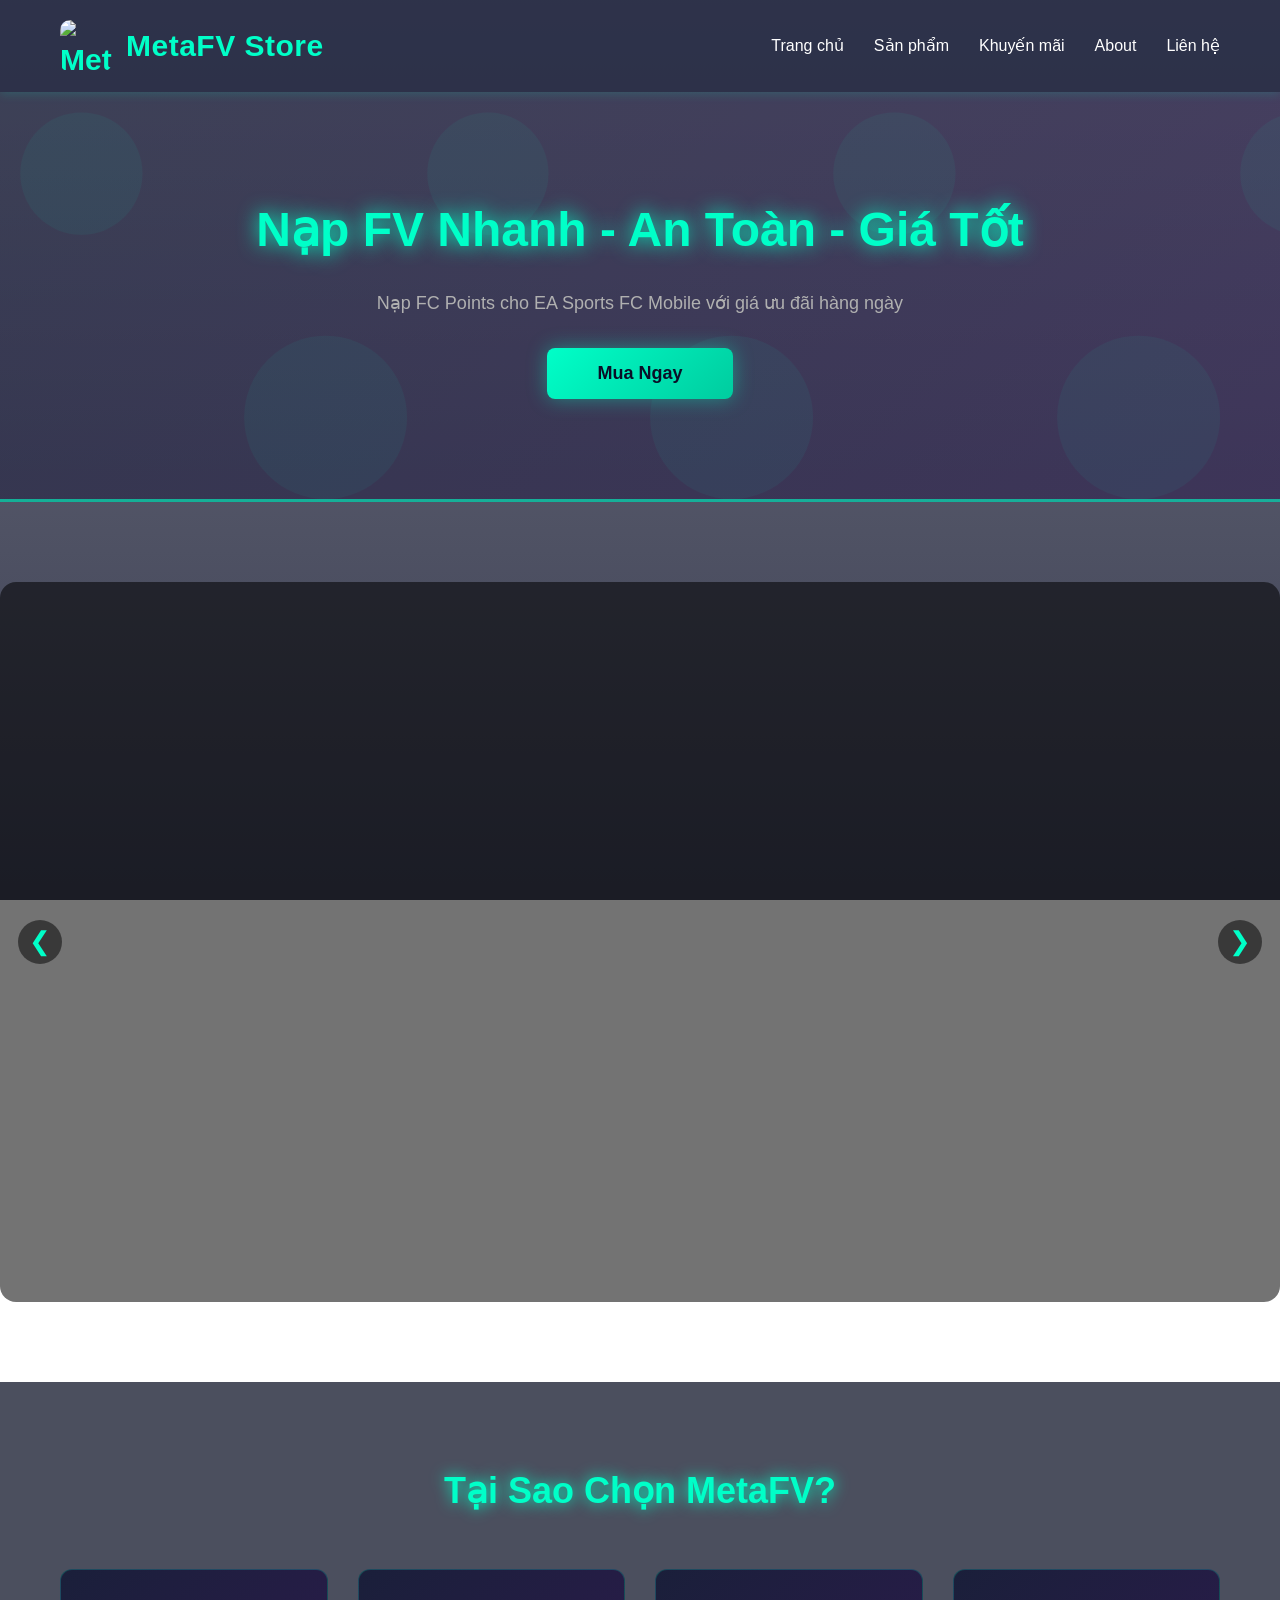
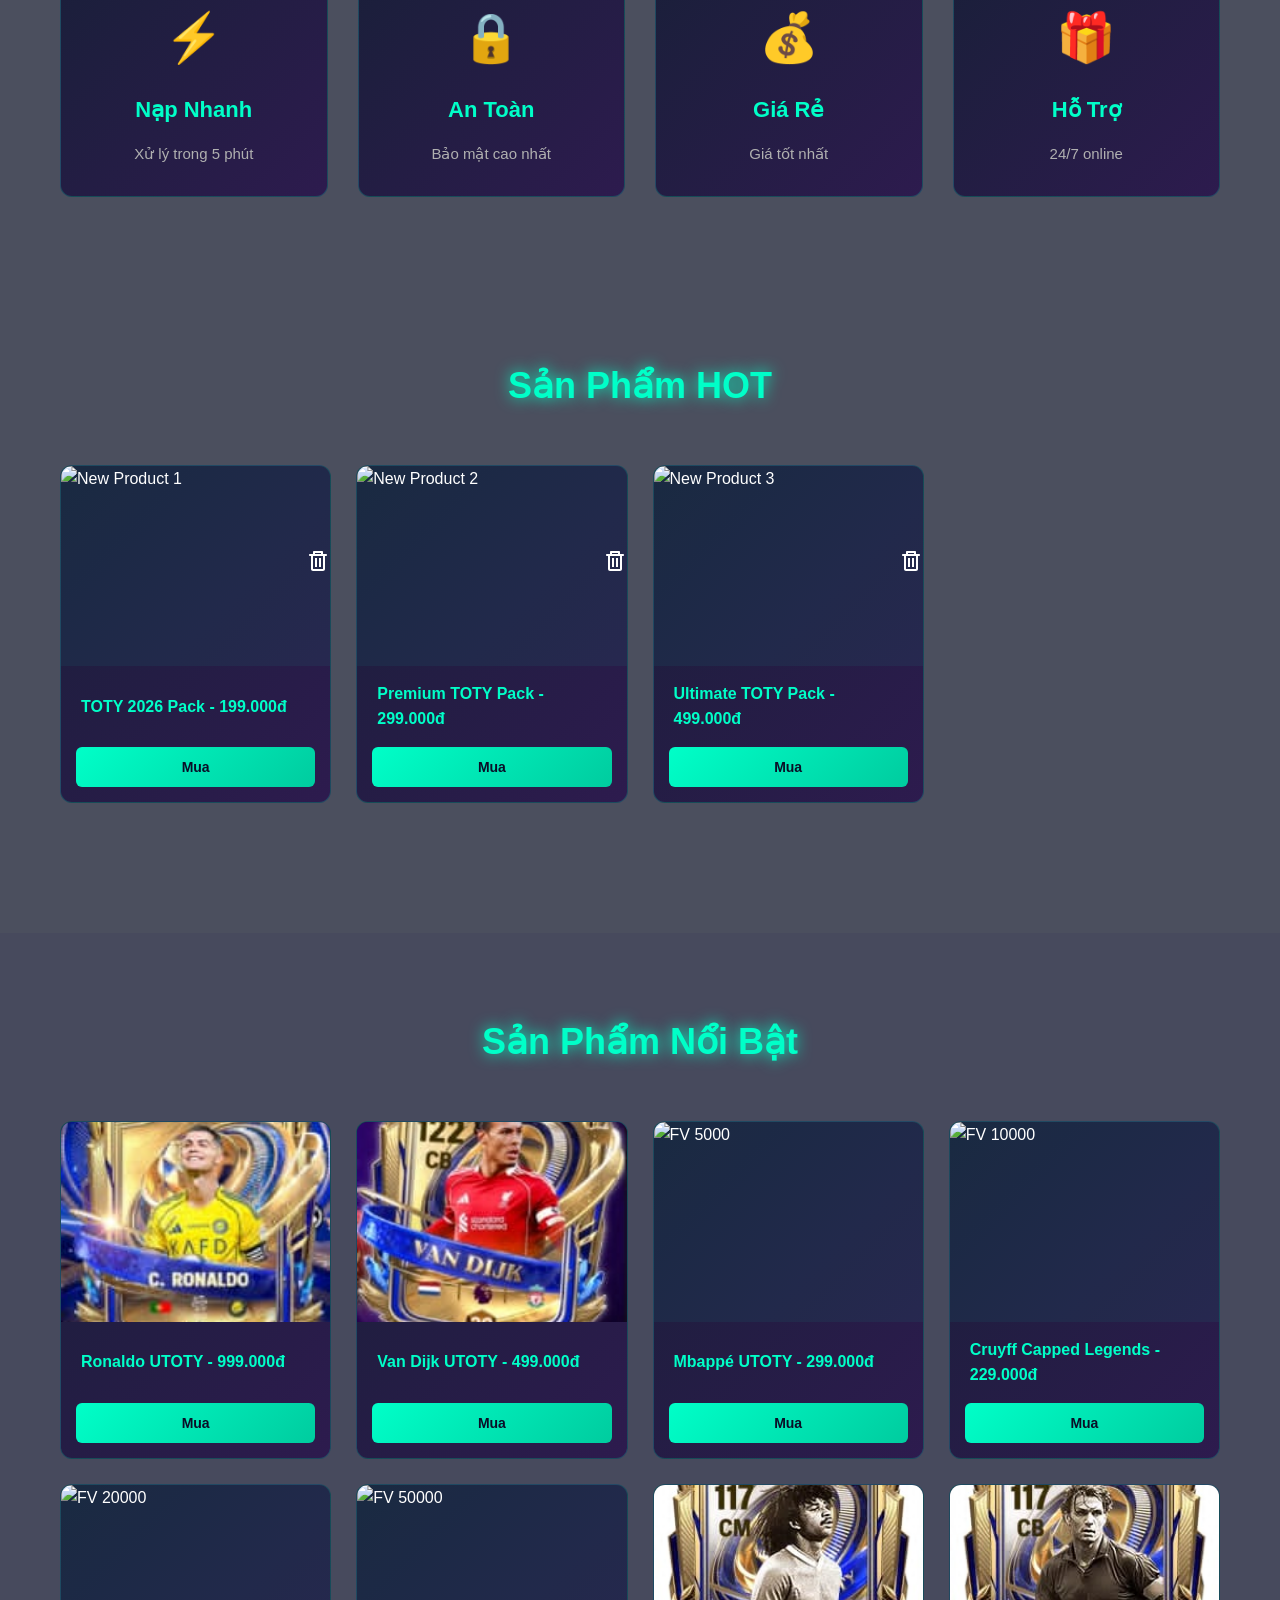
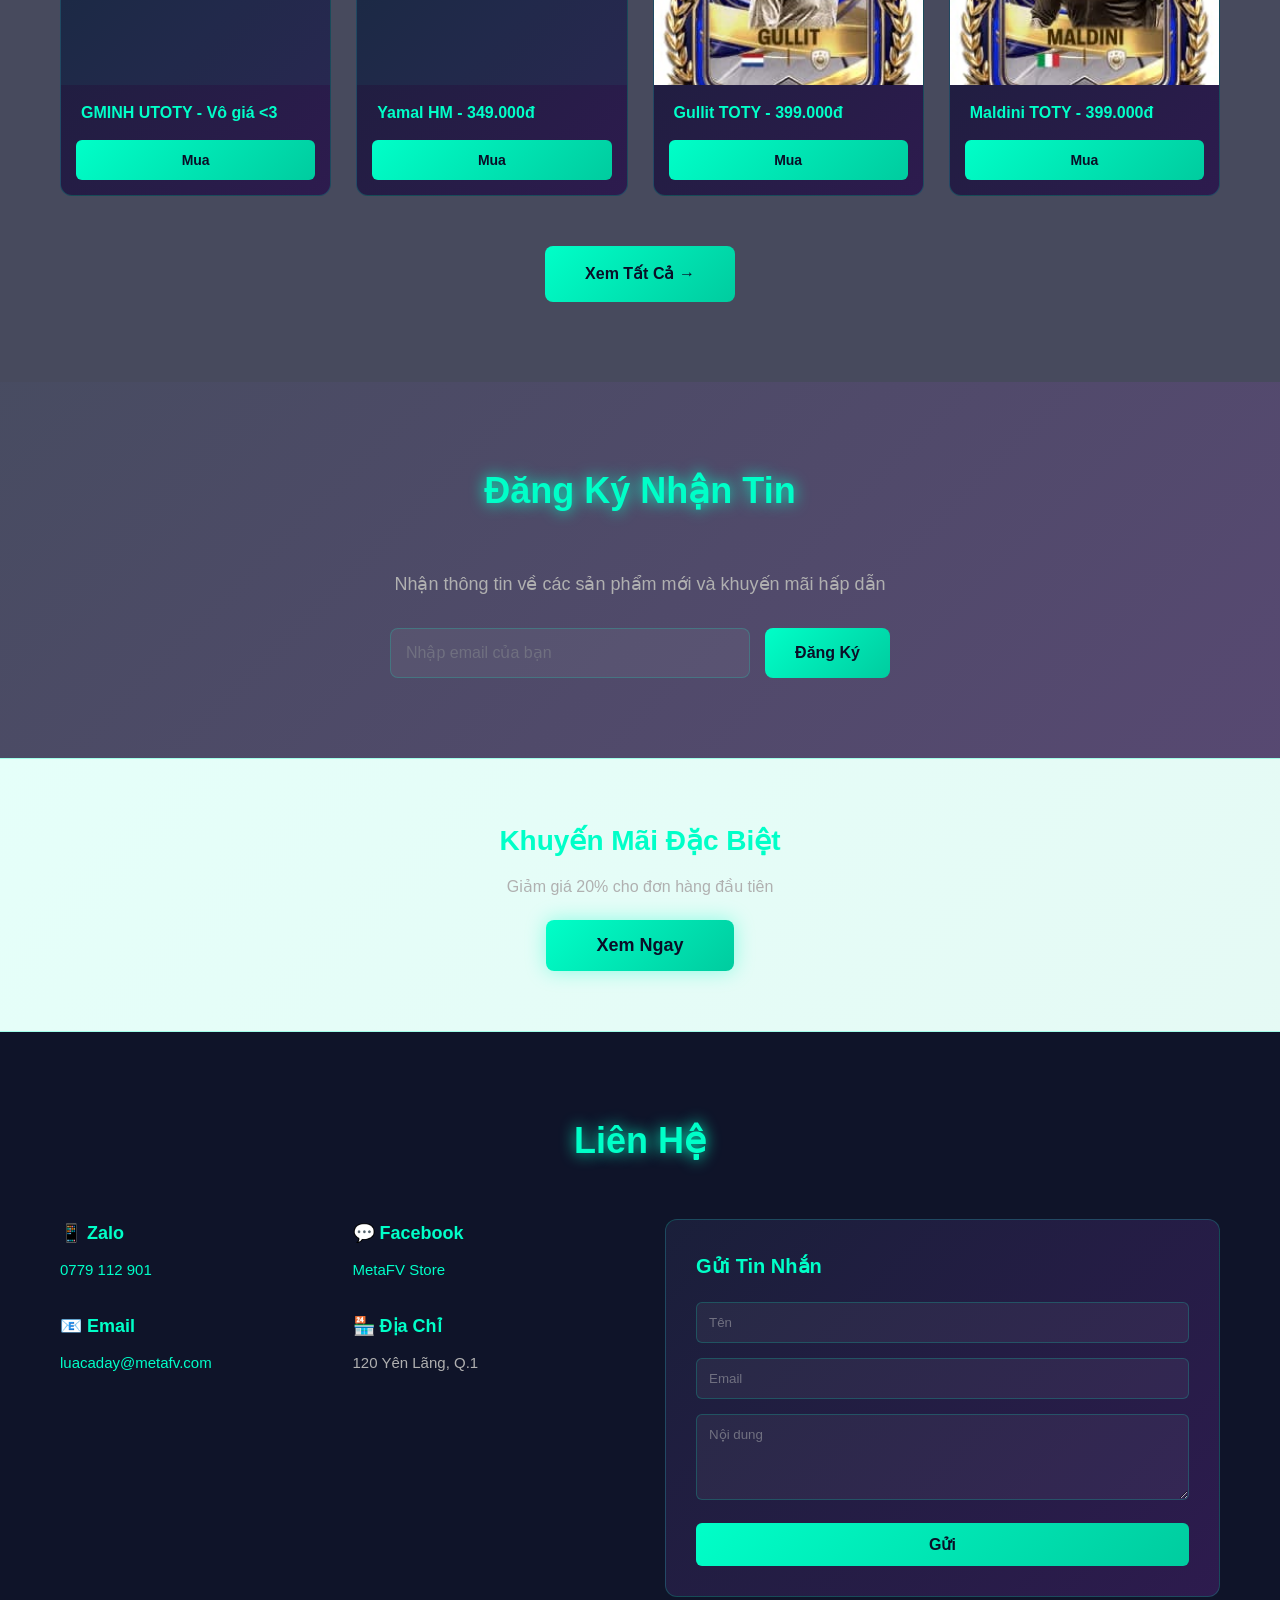
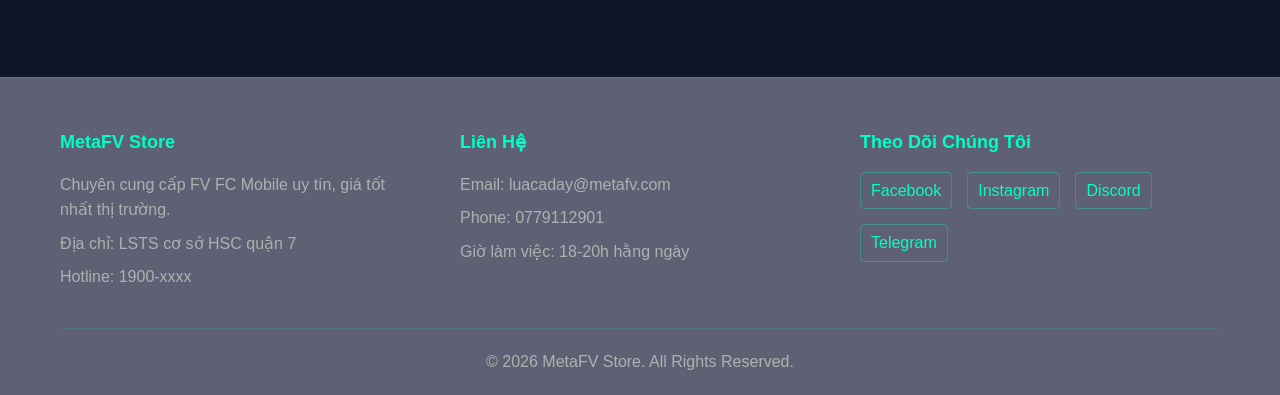
==== index.html @ 13aac0b0 "Add files via upload" ====
<!DOCTYPE html>
<html lang="vi">
<head>
    <meta charset="UTF-8">
    <meta name="viewport" content="width=device-width, initial-scale=1.0">
    <title>MetaFV Store - Bán FV FC Mobile</title>
    <link rel="stylesheet" href="style.css">
</head>
<body>
    <header class="header">
        <div class="container">
            <div class="logo">
                <img src="https://play-lh.googleusercontent.com/I8FiI-PP9LQhtudwynIriTF59gZ0RO19mpznqkthGUHU1elGxsUaZr3dRCraT_lqS1tYGDjaj8Rlwo9_qVxaf4I=w600-h300-pc0xffffff-pd" alt="MetaFV Store">
                <span>MetaFV Store</span>
            </div>
            <nav class="menu">
                <a href="index.html" class="menu-item">Trang chủ</a>
                <a href="products.html" class="menu-item">Sản phẩm</a>
                <a href="promotion.html" class="menu-item">Khuyến mãi</a>
                <a href="about.html" class="menu-item">About</a>
                <a href="index.html#contact" class="menu-item">Liên hệ</a>
            </nav>
        </div>
    </header>
    <section id="home" class="banner">
        <div class="banner-content">
            <h1 class="banner-title">Nạp FV Nhanh - An Toàn - Giá Tốt</h1>
            <p class="banner-desc">Nạp FC Points cho EA Sports FC Mobile với giá ưu đãi hàng ngày</p>
            <button class="btn-cta">Mua Ngay</button>
        </div>
    </section>


    <section class="event-banner">
        <div class="event-slider" id="eventSlider">
            <a class="event-slide" href="promotion.html" aria-label="Khuyến mãi 1" style="background-image: url('https://trangchunapfv.com/upload/setting/3c511b80742bcfb269567e3d18b706b9.png');"></a>
            <a class="event-slide" href="promotion.html" aria-label="Khuyến mãi 2" style="background-image: url('https://www.fifamobileguide.com/wp-content/uploads/2026/01/toty-2026.png?fbclid=IwY2xjawQbIgNleHRuA2FlbQIxMQBzcnRjBmFwcF9pZAEwAAEeRGZbD054vLK10EyKyOVhF8NLvnF3zRZbbmiiYAhaSDSoYVYqH1jT-70RVZM_aem_vLFbkIDQL8T1YU9Z4UwOmg');"></a>
            <a class="event-slide" href="promotion.html" aria-label="Khuyến mãi 3" style="background-image: url('https://scontent-sin6-1.xx.fbcdn.net/v/t1.15752-9/642715451_2311293082696022_2916547827023015925_n.png?stp=dst-png_s640x640&_nc_cat=111&ccb=1-7&_nc_sid=0024fc&_nc_ohc=nFJR57YXd30Q7kNvwGOK1Dh&_nc_oc=AdmZ4n6a2QG6H0CvMw23Y-sdSJa4FFME1cQWaLzOzEAl2kh8QLpa-RkeUs5G0kj7nGIsa2sphqEb0o_d2GzbZLl2&_nc_ad=z-m&_nc_cid=0&_nc_zt=23&_nc_ht=scontent-sin6-1.xx&_nc_ss=8&oh=03_Q7cD4wHTwVSK2SJsZtGxuhkspsqiz9LsXX6s8Af3es-nVJuqBA&oe=69D59E63');"></a>
        </div>
        <button class="slider-arrow prev" aria-label="Previous slide">❮</button>
        <button class="slider-arrow next" aria-label="Next slide">❯</button>
        <div class="event-overlay"></div>
    </section>

    <script>
        const slider = document.getElementById('eventSlider');
        const slides = Array.from(slider.children);
        let currentIndex = 0;

        function updateSliderSizes() {
            const slideCount = slides.length;
            slider.style.width = `${slideCount * 100}%`;
            slides.forEach(slide => {
                slide.style.width = `${100 / slideCount}%`;
            });
        }

        function showSlide(index) {
            const clamped = ((index % slides.length) + slides.length) % slides.length;
            currentIndex = clamped;
            slider.style.transform = `translateX(-${(100 / slides.length) * clamped}%)`;
        }

        document.querySelector('.slider-arrow.prev').addEventListener('click', () => {
            showSlide(currentIndex - 1);
        });

        document.querySelector('.slider-arrow.next').addEventListener('click', () => {
            showSlide(currentIndex + 1);
        });

        // Auto slide every 8 seconds
        setInterval(() => {
            showSlide(currentIndex + 1);
        }, 8000);

        // Initialize sizing on load
        updateSliderSizes();
    </script>

    <section id="features" class="features">
        <div class="container">
            <h2 class="section-title">Tại Sao Chọn MetaFV?</h2>
            <div class="features-grid">
                <div class="feature-card">
                    <div class="feature-icon">⚡</div>
                    <h3>Nạp Nhanh</h3>
                    <p>Xử lý trong 5 phút</p>
                </div>
                <div class="feature-card">
                    <div class="feature-icon">🔒</div>
                    <h3>An Toàn</h3>
                    <p>Bảo mật cao nhất</p>
                </div>
                <div class="feature-card">
                    <div class="feature-icon">💰</div>
                    <h3>Giá Rẻ</h3>
                    <p>Giá tốt nhất</p>
                </div>
                <div class="feature-card">
                    <div class="feature-icon">🎁</div>
                    <h3>Hỗ Trợ</h3>
                    <p>24/7 online</p>
                </div>
            </div>
        </div>
    </section>

    <!-- NEW PRODUCTS SECTION -->
    <section id="new-products" class="new-products">
        <div class="container">
            <h2 class="section-title">Sản Phẩm HOT</h2>
            <div class="products-grid">
                <div class="product-card">
                    <div class="product-image">
                        <img src="https://scontent-sin6-2.xx.fbcdn.net/v/t51.75761-15/468578747_18106882441452297_2136968840923515554_n.jpg?stp=dst-jpg_p526x296_tt6&_nc_cat=109&ccb=1-7&_nc_sid=13d280&_nc_ohc=LQhiIyaUVAsQ7kNvwEY98L9&_nc_oc=AdnpkDeLkKMhWJTCG6wfa5UOWB6HZ8_9vBjPRo12-vXWyKE1XWD6CFcO9xGo0smdJVsVxvGg8PBrWNBEq_BZ_Z1j&_nc_zt=23&_nc_ht=scontent-sin6-2.xx&_nc_gid=mOv3phfJVLQX91yHW_uWlA&_nc_ss=8&oh=00_AfxOmQwE5a5Pohv0VcLAsT4NeJcqcTOAlQndD64F4b12ng&oe=69B545BF " alt="New Product 1">
                        <div class="cart-icon" onclick="addToCart('TOTY 2026 Pack', '199.000đ', 'https://scontent-sin6-2.xx.fbcdn.net/v/t51.75761-15/468578747_18106882441452297_2136968840923515554_n.jpg?stp=dst-jpg_p526x296_tt6&_nc_cat=109&ccb=1-7&_nc_sid=13d280&_nc_ohc=LQhiIyaUVAsQ7kNvwEY98L9&_nc_oc=AdnpkDeLkKMhWJTCG6wfa5UOWB6HZ8_9vBjPRo12-vXWyKE1XWD6CFcO9xGo0smdJVsVxvGg8PBrWNBEq_BZ_Z1j&_nc_zt=23&_nc_ht=scontent-sin6-2.xx&_nc_gid=mOv3phfJVLQX91yHW_uWlA&_nc_ss=8&oh=00_AfxOmQwE5a5Pohv0VcLAsT4NeJcqcTOAlQndD64F4b12ng&oe=69B545BF')">
                            <svg width="24" height="24" viewBox="0 0 24 24" fill="none" xmlns="http://www.w3.org/2000/svg">
                                <path d="M7 4V2C7 1.45 7.45 1 8 1H16C16.55 1 17 1.45 17 2V4H20C20.55 4 21 4.45 21 5S20.55 6 20 6H19V19C19 20.1 18.1 21 17 21H7C5.9 21 5 20.1 5 19V6H4C3.45 6 3 5.55 3 5S3.45 4 4 4H7ZM9 3V4H15V3H9ZM7 6V19H17V6H7Z" fill="white"/>
                                <path d="M9 8H11V17H9V8ZM13 8H15V17H13V8Z" fill="white"/>
                            </svg>
                        </div>
                    </div>
                    <h3>TOTY 2026 Pack - 199.000đ</h3>
                    <button class="btn-buy">Mua</button>
                </div>
                <div class="product-card">
                    <div class="product-image">
                        <img src="https://scontent-sin6-3.xx.fbcdn.net/v/t39.30808-6/597388009_1394093082081665_2412684195879049170_n.jpg?stp=dst-jpg_p526x296_tt6&_nc_cat=110&ccb=1-7&_nc_sid=13d280&_nc_ohc=luZhMl1aiqUQ7kNvwFq7_XL&_nc_oc=Adn0Tz0GQgeVOFUANfw_KUkWt4fZl5geqNy1NBpbKv1KzzqGbs536oNcpzjvqwMWQByNf3FJYt-0yqGp9OienTNB&_nc_zt=23&_nc_ht=scontent-sin6-3.xx&_nc_gid=y1ZrkGwJo3B19PeyC8KBzw&_nc_ss=8&oh=00_Afx9CMCchVnGQwgc-Y4uxo-a-Nol_3l3AJGSAOKHEZ8NLw&oe=69B54D11" alt="New Product 2">
                        <div class="cart-icon" onclick="addToCart('Premium TOTY Pack', '299.000đ', 'https://scontent-sin6-3.xx.fbcdn.net/v/t39.30808-6/597388009_1394093082081665_2412684195879049170_n.jpg?stp=dst-jpg_p526x296_tt6&_nc_cat=110&ccb=1-7&_nc_sid=13d280&_nc_ohc=luZhMl1aiqUQ7kNvwFq7_XL&_nc_oc=Adn0Tz0GQgeVOFUANfw_KUkWt4fZl5geqNy1NBpbKv1KzzqGbs536oNcpzjvqwMWQByNf3FJYt-0yqGp9OienTNB&_nc_zt=23&_nc_ht=scontent-sin6-3.xx&_nc_gid=y1ZrkGwJo3B19PeyC8KBzw&_nc_ss=8&oh=00_Afx9CMCchVnGQwgc-Y4uxo-a-Nol_3l3AJGSAOKHEZ8NLw&oe=69B54D11')">
                            <svg width="24" height="24" viewBox="0 0 24 24" fill="none" xmlns="http://www.w3.org/2000/svg">
                                <path d="M7 4V2C7 1.45 7.45 1 8 1H16C16.55 1 17 1.45 17 2V4H20C20.55 4 21 4.45 21 5S20.55 6 20 6H19V19C19 20.1 18.1 21 17 21H7C5.9 21 5 20.1 5 19V6H4C3.45 6 3 5.55 3 5S3.45 4 4 4H7ZM9 3V4H15V3H9ZM7 6V19H17V6H7Z" fill="white"/>
                                <path d="M9 8H11V17H9V8ZM13 8H15V17H13V8Z" fill="white"/>
                            </svg>
                        </div>
                    </div>
                    <h3>Premium TOTY Pack - 299.000đ</h3>
                    <button class="btn-buy">Mua</button>
                </div>
                <div class="product-card">
                    <div class="product-image">
                        <img src="https://scontent-sin11-2.xx.fbcdn.net/v/t51.82787-15/610833959_18088185029036460_4526914302279677227_n.webp?stp=dst-jpg_p526x296_tt6&_nc_cat=101&ccb=1-7&_nc_sid=13d280&_nc_ohc=zGxodmNZAI4Q7kNvwH6s5m1&_nc_oc=Adlm4CTXuHuNPzikpyqlRKLMBdT1qNPsZ0H981dgqAbGeKe_whh1ofeQdJ5qiIWtQPnfBj75I3JKCop1tcHHKw_O&_nc_zt=23&_nc_ht=scontent-sin11-2.xx&_nc_gid=YCWEzH1oKhxvmEpYIDbbfw&_nc_ss=8&oh=00_AfwsVEdg1DoMLw8puRfGkdRyyHVUaijWtwtkGe3TcObNUg&oe=69B530B6 " alt="New Product 3">
                        <div class="cart-icon" onclick="addToCart('Ultimate TOTY Pack', '499.000đ', 'https://scontent-sin11-2.xx.fbcdn.net/v/t51.82787-15/610833959_18088185029036460_4526914302279677227_n.webp?stp=dst-jpg_p526x296_tt6&_nc_cat=101&ccb=1-7&_nc_sid=13d280&_nc_ohc=zGxodmNZAI4Q7kNvwH6s5m1&_nc_oc=Adlm4CTXuHuNPzikpyqlRKLMBdT1qNPsZ0H981dgqAbGeKe_whh1ofeQdJ5qiIWtQPnfBj75I3JKCop1tcHHKw_O&_nc_zt=23&_nc_ht=scontent-sin11-2.xx&_nc_gid=YCWEzH1oKhxvmEpYIDbbfw&_nc_ss=8&oh=00_AfwsVEdg1DoMLw8puRfGkdRyyHVUaijWtwtkGe3TcObNUg&oe=69B530B6')">
                            <svg width="24" height="24" viewBox="0 0 24 24" fill="none" xmlns="http://www.w3.org/2000/svg">
                                <path d="M7 4V2C7 1.45 7.45 1 8 1H16C16.55 1 17 1.45 17 2V4H20C20.55 4 21 4.45 21 5S20.55 6 20 6H19V19C19 20.1 18.1 21 17 21H7C5.9 21 5 20.1 5 19V6H4C3.45 6 3 5.55 3 5S3.45 4 4 4H7ZM9 3V4H15V3H9ZM7 6V19H17V6H7Z" fill="white"/>
                                <path d="M9 8H11V17H9V8ZM13 8H15V17H13V8Z" fill="white"/>
                            </svg>
                        </div>
                    </div>
                    <h3>Ultimate TOTY Pack - 499.000đ</h3>
                    <button class="btn-buy">Mua</button>
                </div>
            </div>
        </div>
    </section>

    <!-- PRODUCTS SECTION -->
    <section id="products" class="products">
        <div class="container">
            <h2 class="section-title">Sản Phẩm Nổi Bật</h2>
            <div class="products-grid">
                <div class="product-card">
                    <div class="product-image"><img src="[data-uri] " alt="FV 1000"></div>
                    <h3>Ronaldo UTOTY - 999.000đ</h3>
                    <button class="btn-buy">Mua</button>
                </div>
                <div class="product-card">
                    <div class="product-image"><img src="[data-uri]" alt="FV 2000"></div>
                    <h3>Van Dijk UTOTY - 499.000đ</h3>
                    <button class="btn-buy">Mua</button>
                </div>
                <div class="product-card">
                    <div class="product-image"><img src="https://backup.mrbelieverhub.com/wp-content/uploads/2026/02/custom_Mbapp_fc24_download_iabwerxljkn.png " alt="FV 5000"></div>
                    <h3>Mbappé UTOTY - 299.000đ</h3>
                    <button class="btn-buy">Mua</button>
                </div>
                <div class="product-card">
                    <div class="product-image"><img src="https://scontent-sin11-2.xx.fbcdn.net/v/t1.15752-9/642644942_1432035491257628_6807909920957028492_n.jpg?stp=dst-jpg_s565x565_tt6&_nc_cat=108&ccb=1-7&_nc_sid=0024fc&_nc_ohc=MzZIR5m8cxIQ7kNvwHsg3xI&_nc_oc=Adn4OOBQ1Sts2omuj8530wOgkwm4vgyxJldvFfH8dXWZxHSZ6tR4-y5TdUjAKB1If5AoFNtKSasv_hkkT34EtL0K&_nc_ad=z-m&_nc_cid=0&_nc_zt=23&_nc_ht=scontent-sin11-2.xx&_nc_ss=8&oh=03_Q7cD4wGbYDP2FIQ7_ZnY9T62AdTYR_NEXv_Z1j1_eYpfBu8K2w&oe=69D5CDD4 " alt="FV 10000"></div>
                    <h3>Cruyff Capped Legends - 229.000đ</h3>
                    <button class="btn-buy">Mua</button>
                </div>
                <div class="product-card">
                    <div class="product-image"><img src="https://scontent-sin2-2.xx.fbcdn.net/v/t1.15752-9/645695680_1210025554448290_6769959495039439398_n.jpg?stp=dst-jpg_p480x480_tt6&_nc_cat=103&ccb=1-7&_nc_sid=0024fc&_nc_ohc=6o2vPTi0IkwQ7kNvwFI0osf&_nc_oc=AdlB-Z00ReVoyUXFz9TWFzGDjDt60--nscleYhPQUVVcIGYFNm-xQg5QnNV3DwCR4JxMHafOjsAhyMuHPeDrQ5qh&_nc_ad=z-m&_nc_cid=0&_nc_zt=23&_nc_ht=scontent-sin2-2.xx&_nc_ss=8&oh=03_Q7cD4wHAZHKDKFkqTMOIxb_glhHPwlYSMyPQ5C7MiVna6GvVmg&oe=69D5A663 " alt="FV 20000"></div>
                    <h3>GMINH UTOTY - Vô giá <3</h3>
                    <button class="btn-buy">Mua</button>
                </div>
                <div class="product-card">
                    <div class="product-image"><img src="https://scontent-sin2-3.xx.fbcdn.net/v/t1.15752-9/645004776_885240341013150_2705751595999876546_n.jpg?stp=dst-jpg_s480x480_tt6&_nc_cat=107&ccb=1-7&_nc_sid=0024fc&_nc_ohc=IhaxrMFarskQ7kNvwGuCSXH&_nc_oc=AdlUBaYOtp6z48MREyFHIf7pJpzU3y_hMGxW0I2Cj66_79Ae4H2T8yyId_duGCPG7PDtZJ-OwmGZXAgdNAra5o1Y&_nc_ad=z-m&_nc_cid=0&_nc_zt=23&_nc_ht=scontent-sin2-3.xx&_nc_ss=8&oh=03_Q7cD4wHJo-shKz7_vfnc53HiJ2OmIoc99LJ_Zhzx0JekBbvZ_g&oe=69D5CBA0" alt="FV 50000"></div>
                    <h3>Yamal HM - 349.000đ</h3>
                    <button class="btn-buy">Mua</button>
                </div>
                <div class="product-card">
                    <div class="product-image"><img src="[data-uri]" alt="FV 100000"></div>
                    <h3>Gullit TOTY - 399.000đ</h3>
                    <button class="btn-buy">Mua</button>
                </div>
                <div class="product-card">
                    <div class="product-image"><img src="[data-uri]" alt="FV 200000"></div>
                    <h3>Maldini TOTY - 399.000đ</h3>
                    <button class="btn-buy">Mua</button>
                </div>
            </div>
            <div class="view-more">     
                <a href="products.html" class="btn-view-more">Xem Tất Cả →</a>
            </div>
        </div>
    </section>

    <!-- NEWSLETTER SECTION -->
    <section id="newsletter" class="newsletter">
        <div class="container">
            <div class="newsletter-content">
                <h2 class="section-title">Đăng Ký Nhận Tin</h2>
                <p>Nhận thông tin về các sản phẩm mới và khuyến mãi hấp dẫn</p>
                <form class="newsletter-form">
                    <input type="email" placeholder="Nhập email của bạn" required>
                    <button type="submit" class="btn-newsletter">Đăng Ký</button>
                </form>
            </div>
        </div>
    </section>

    <!-- SMALL BANNER -->
    <section class="small-banner">
        <div class="container">
            <div class="small-banner-content">
                <h2>Khuyến Mãi Đặc Biệt</h2>
                <p>Giảm giá 20% cho đơn hàng đầu tiên</p>
                <button class="btn-cta">Xem Ngay</button>
            </div>
        </div>
    </section>

    <!-- CONTACT SECTION -->
    <section id="contact" class="contact">
        <div class="container">
            <h2 class="section-title">Liên Hệ</h2>
            <div class="contact-content">
                <div class="contact-info">
                    <div class="contact-item">
                        <h3>📱 Zalo</h3>
                        <p><a href="tel:0779112901">0779 112 901</a></p>
                    </div>
                    <div class="contact-item">
                        <h3>💬 Facebook </h3>
                        <p><a href="#">MetaFV Store</a></p>
                    </div>
                    <div class="contact-item">
                        <h3>📧 Email</h3>
                        <p><a href="mailto:luacaday@metafv.com">luacaday@metafv.com</a></p>
                    </div>
                    <div class="contact-item">
                        <h3>🏪 Địa Chỉ</h3>
                        <p>120 Yên Lãng, Q.1</p>
                    </div>
                </div>
                <form class="contact-form">
                    <h3>Gửi Tin Nhắn</h3>
                    <input type="text" placeholder="Tên" required>
                    <input type="email" placeholder="Email" required>
                    <textarea placeholder="Nội dung" rows="4" required></textarea>
                    <button type="submit" class="btn-send">Gửi</button>
                </form>
            </div>
        </div>
    </section>

    <footer class="footer">
        <div class="container">
            <div class="footer-content">
                <div class="footer-section">
                    <h3>MetaFV Store</h3>
                    <p>Chuyên cung cấp FV FC Mobile uy tín, giá tốt nhất thị trường.</p>
                    <p>Địa chỉ: LSTS cơ sở HSC quận 7</p>
                    <p>Hotline: 1900-xxxx</p>
                </div>
                <div class="footer-section">
                    <h3>Liên Hệ</h3>
                    <p>Email: luacaday@metafv.com</p>
                    <p>Phone: 0779112901</p>
                    <p>Giờ làm việc: 18-20h hằng ngày</p>
                </div>
                <div class="footer-section">
                    <h3>Theo Dõi Chúng Tôi</h3>
                    <div class="social-links">
                        <a href="#" class="social-link">Facebook</a>
                        <a href="#" class="social-link">Instagram</a>
                        <a href="#" class="social-link">Discord</a>
                        <a href="#" class="social-link">Telegram</a>
                    </div>
                </div>
            </div>
            <div class="footer-bottom">
                <p>&copy; 2026 MetaFV Store. All Rights Reserved.</p>
            </div>
        </div>
    </footer>
    <script src="cart.js" defer></script>
</body>
</html>
---- style.css ----
* {
    margin: 0;
    padding: 0;
    box-sizing: border-box;
}

body {
    font-family: 'Arial', sans-serif;
    background: linear-gradient(rgba(10, 14, 39, 0.6
    ), rgba(10, 14, 39, 0.8)),
        url('https://encrypted-tbn0.gstatic.com/images?q=tbn:ANd9GcRuWCa55l1Fw5kL-0Mj4DhLiPqYIfsx91rIfQ&s') center/cover no-repeat;
    background-attachment: fixed;
    color: #ffffff;
    line-height: 1.6;
}

@supports not (background: url('https://encrypted-tbn0.gstatic.com/images?q=tbn:ANd9GcRuWCa55l1Fw5kL-0Mj4DhLiPqYIfsx91rIfQ&s')) {
    body {
        background-color: #0a0e27;
    }
}

.container {
    max-width: 1200px;
    margin: 0 auto;
    padding: 0 20px;
}

.header {
    background-color: rgba(26, 31, 58, 0.75);
    padding: 20px 0;
    box-shadow: 0 2px 10px rgba(0, 255, 200, 0.15);
    position: sticky;
    top: 0;
    z-index: 100;
}

.header .container {
    display: flex;
    justify-content: space-between;
    align-items: center;
}

.logo {
    display: flex;
    align-items: center;
    gap: 14px;
    font-size: 30px;
    font-weight: bold;
    color: #00ffc8;
    text-shadow: none;
}

.logo img {
    width: 52px;
    height: 52px;
    object-fit: contain;
    border-radius: 10px;
}

.logo span {
    letter-spacing: 0.5px;
}
.menu {
    display: flex;
    gap: 30px;
}

.menu-item {
    text-decoration: none;
    color: #ffffff;
    font-size: 16px;
    transition: all 0.3s ease;
    position: relative;
}

.menu-item:hover {
    color: #00ffc8;
    text-shadow: 0 0 10px #00ffc8;
}

.menu-item::after {
    content: '';
    position: absolute;
    bottom: -5px;
    left: 0;
    width: 0;
    height: 2px;
    background-color: #00ffc8;
    transition: width 0.3s ease;
}

.menu-item:hover::after {
    width: 100%;
}

/* BANNER */
.banner {
    background: linear-gradient(135deg, rgba(26, 31, 58, 0.55) 0%, rgba(45, 27, 78, 0.55) 100%);
    padding: 100px 20px;
    text-align: center;
    position: relative;
    overflow: hidden;
    border-bottom: 3px solid rgba(0, 255, 200, 0.6);
}

/* EVENT BANNER */
.event-banner {
    position: relative;
    padding: 160px 20px;
    margin: 80px 0;
    border-radius: 16px;
    overflow: hidden;
    height: 720px;
}

.event-slider {
    display: flex;
    width: 200%;
    height: 100%;
    transition: transform 0.5s ease;
}

.event-slide {
    width: 50%;
    height: 100%;
    background-size: cover;
    background-position: center;
    flex-shrink: 0;
}

.slider-arrow {
    position: absolute;
    top: 50%;
    transform: translateY(-50%);
    width: 44px;
    height: 44px;
    border: none;
    border-radius: 50%;
    background: rgba(0, 0, 0, 0.5);
    color: #00ffc8;
    font-size: 26px;
    cursor: pointer;
    display: flex;
    align-items: center;
    justify-content: center;
    z-index: 2;
    transition: background 0.2s ease;
}

.slider-arrow:hover {
    background: rgba(0, 0, 0, 0.7);
}

.slider-arrow.prev {
    left: 18px;
}

.slider-arrow.next {
    right: 18px;
}

.event-overlay {
    position: absolute;
    inset: 0;
    background: rgba(0, 0, 0, 0.55);
}


.banner::before {
    content: '';
    position: absolute;
    top: 0;
    left: 0;
    right: 0;
    bottom: 0;
    background: url('data:image/svg+xml,<svg xmlns="http://www.w3.org/2000/svg" viewBox="0 0 1000 1000"><circle cx="200" cy="200" r="150" fill="%2300ffc8" opacity="0.05"/><circle cx="800" cy="800" r="200" fill="%2300ffc8" opacity="0.05"/></svg>');
    pointer-events: none;
}

.banner-content {
    position: relative;
    z-index: 1;
    max-width: 800px;
    margin: 0 auto;
}

.banner-title {
    font-size: 48px;
    margin-bottom: 20px;
    color: #00ffc8;
    text-shadow: 0 0 20px #00ffc8;
}

.banner-desc {
    font-size: 18px;
    margin-bottom: 30px;
    color: #b0b0b0;
}

.btn-cta {
    background: linear-gradient(135deg, #00ffc8, #00cc9f);
    color: #0a0e27;
    border: none;
    padding: 15px 50px;
    font-size: 18px;
    font-weight: bold;
    border-radius: 8px;
    cursor: pointer;
    transition: all 0.3s ease;
    box-shadow: 0 0 20px rgba(0, 255, 200, 0.4);
}

.btn-cta:hover {
    transform: translateY(-3px);
    box-shadow: 0 0 30px rgba(0, 255, 200, 0.6);
}

.section-title {
    font-size: 36px;
    text-align: center;
    margin-bottom: 50px;
    color: #00ffc8;
    text-shadow: 0 0 15px #00ffc8;
}

.features {
    padding: 80px 20px;
    background-color: rgba(15, 20, 41, 0.75);
}

.features-grid {
    display: grid;
    grid-template-columns: repeat(auto-fit, minmax(250px, 1fr));
    gap: 30px;
}

.feature-card {
    background: linear-gradient(135deg, #1a1f3a 0%, #2d1b4e 100%);
    padding: 30px;
    border-radius: 12px;
    text-align: center;
    border: 1px solid rgba(0, 255, 200, 0.2);
    transition: all 0.3s ease;
    cursor: pointer;
}

.feature-card:hover {
    border-color: #00ffc8;
    box-shadow: 0 0 20px rgba(0, 255, 200, 0.3);
    transform: translateY(-5px);
}

.feature-icon {
    font-size: 48px;
    margin-bottom: 15px;
}

.feature-card h3 {
    font-size: 22px;
    margin-bottom: 15px;
    color: #00ffc8;
}

.feature-card p {
    color: #b0b0b0;
    font-size: 15px;
}

.products {
    padding: 80px 20px;
    background-color: rgba(10, 14, 39, 0.75);
}

.products-grid {
    display: grid;
    grid-template-columns: repeat(auto-fill, minmax(220px, 1fr));
    gap: 25px;
    margin-bottom: 50px;
}

.product-card {
    position: relative;
    background: linear-gradient(135deg, #1a1f3a 0%, #2d1b4e 100%);
    border-radius: 12px;
    overflow: hidden;
    border: 1px solid rgba(0, 255, 200, 0.2);
    transition: all 0.3s ease;
    display: flex;
    flex-direction: column;
    justify-content: space-between;
}

.cart-btn {
    position: absolute;
    top: 12px;
    right: 12px;
    width: 38px;
    height: 38px;
    border-radius: 10px;
    border: 1px solid rgba(0, 255, 200, 0.4);
    background: rgba(0, 0, 0, 0.55);
    color: #00ffc8;
    font-size: 18px;
    cursor: pointer;
    display: flex;
    align-items: center;
    justify-content: center;
    transition: all 0.2s ease;
    z-index: 2;
}

.cart-btn:hover {
    background: rgba(0, 0, 0, 0.8);
    transform: translateY(-2px);
}

.cart-widget {
    position: fixed;
    top: 20px;
    right: 20px;
    z-index: 200;
    display: flex;
    align-items: center;
    justify-content: center;
}

.cart-toggle {
    border: none;
    background: rgba(0, 0, 0, 0.55);
    color: #00ffc8;
    padding: 10px 14px;
    border-radius: 50px;
    cursor: pointer;
    font-size: 18px;
    display: flex;
    align-items: center;
    gap: 8px;
    box-shadow: 0 0 15px rgba(0, 255, 200, 0.3);
    transition: all 0.2s ease;
}

.cart-toggle:hover {
    background: rgba(0, 0, 0, 0.8);
}

.cart-count {
    min-width: 20px;
    height: 20px;
    display: inline-flex;
    align-items: center;
    justify-content: center;
    border-radius: 999px;
    background: #00ffc8;
    color: #0a0e27;
    font-weight: bold;
    font-size: 14px;
}

.cart-panel {
    position: fixed;
    top: 80px;
    right: 20px;
    width: 340px;
    max-height: 80vh;
    background: rgba(10, 14, 39, 0.95);
    border: 1px solid rgba(0, 255, 200, 0.3);
    border-radius: 14px;
    box-shadow: 0 0 30px rgba(0, 255, 200, 0.25);
    transform: translateX(120%);
    opacity: 0;
    visibility: hidden;
    transition: transform 0.3s ease, opacity 0.3s ease;
    z-index: 190;
    display: flex;
    flex-direction: column;
}

.cart-panel.open {
    transform: translateX(0);
    opacity: 1;
    visibility: visible;
}

.cart-header {
    padding: 18px 18px 10px;
    display: flex;
    justify-content: space-between;
    align-items: center;
    border-bottom: 1px solid rgba(0, 255, 200, 0.2);
}

.cart-header h3 {
    color: #00ffc8;
    font-size: 18px;
    margin: 0;
}

.cart-close {
    background: transparent;
    border: none;
    color: #ffffff;
    font-size: 20px;
    cursor: pointer;
}

.cart-items {
    padding: 12px 16px;
    flex: 1;
    overflow-y: auto;
}

.cart-empty {
    color: #b0b0b0;
    text-align: center;
    padding: 40px 0;
}

.cart-item {
    display: flex;
    gap: 12px;
    align-items: center;
    padding: 10px 0;
    border-bottom: 1px dashed rgba(0, 255, 200, 0.2);
}

.cart-item-img {
    width: 50px;
    height: 50px;
    object-fit: cover;
    border-radius: 8px;
    border: 1px solid rgba(0, 255, 200, 0.2);
}

.cart-item-info {
    flex: 1;
    display: flex;
    flex-direction: column;
    gap: 5px;
}

.cart-item-title {
    color: #ffffff;
    font-size: 14px;
    font-weight: bold;
}

.cart-item-qty,
.cart-item-price {
    color: #b0b0b0;
    font-size: 13px;
}

.cart-item-remove {
    align-self: flex-start;
    border: none;
    background: transparent;
    color: #ff6b6b;
    font-size: 12px;
    cursor: pointer;
    padding: 4px 6px;
    border-radius: 6px;
    transition: background 0.2s ease;
}

.cart-item-remove:hover {
    background: rgba(255, 107, 107, 0.2);
}

.cart-footer {
    padding: 14px 18px 18px;
    border-top: 1px solid rgba(0, 255, 200, 0.2);
    display: flex;
    justify-content: space-between;
    align-items: center;
    gap: 12px;
}

.cart-total {
    color: #00ffc8;
    font-weight: bold;
    font-size: 16px;
}

.cart-toast {
    position: fixed;
    bottom: 20px;
    left: 50%;
    transform: translateX(-50%);
    background: rgba(0, 0, 0, 0.8);
    color: #ffffff;
    padding: 12px 18px;
    border-radius: 10px;
    box-shadow: 0 0 20px rgba(0, 255, 200, 0.4);
    opacity: 0;
    visibility: hidden;
    transition: opacity 0.2s ease, visibility 0.2s ease;
    z-index: 300;
}

.cart-toast.visible {
    opacity: 1;
    visibility: visible;
}

.product-image {
    width: 100%;
    height: 200px;
    display: flex;
    align-items: center;
    justify-content: center;
    background: rgba(0, 255, 200, 0.05);
    overflow: hidden;
}

.product-image img {
    width: 100%;
    height: 100%;
    object-fit: cover;
    transition: transform 0.3s ease;
}

.product-card:hover .product-image img {
    transform: scale(1.05);
}

.product-image {
    width: 100%;
    height: 200px;
    display: flex;
    align-items: center;
    justify-content: center;
    background: rgba(0, 255, 200, 0.05);
    overflow: hidden;
}

.product-image img {
    width: 100%;
    height: 100%;
    object-fit: cover;
    transition: transform 0.3s ease;
}

.product-card:hover .product-image img {
    transform: scale(1.05);
}

.product-card h3 {
    padding: 15px 20px;
    color: #00ffc8;
    font-size: 16px;
    margin: 0;
}

.btn-buy {
    background: linear-gradient(135deg, #00ffc8, #00cc9f);
    color: #0a0e27;
    border: none;
    padding: 12px 20px;
    font-weight: bold;
    border-radius: 6px;
    cursor: pointer;
    transition: all 0.3s ease;
    font-size: 14px;
    margin: 0 15px 15px;
}

.btn-buy:hover {
    transform: translateY(-3px);
    box-shadow: 0 0 15px rgba(0, 255, 200, 0.4);
}

.view-more {
    text-align: center;
}

.btn-view-more {
    display: inline-block;
    padding: 15px 40px;
    background: linear-gradient(135deg, #00ffc8, #00cc9f);
    color: #0a0e27;
    text-decoration: none;
    border-radius: 8px;
    font-weight: bold;
    transition: all 0.3s ease;
    font-size: 16px;
}

.btn-view-more:hover {
    transform: translateY(-3px);
    box-shadow: 0 0 20px rgba(0, 255, 200, 0.4);
}

/* NEW PRODUCTS SECTION */
.new-products {
    padding: 80px 20px;
    background-color: rgba(15, 20, 41, 0.75);
}

/* NEWSLETTER SECTION */
.newsletter {
    padding: 80px 20px;
    background: linear-gradient(135deg, rgba(26, 31, 58, 0.8) 0%, rgba(45, 27, 78, 0.8) 100%);
    text-align: center;
}

.newsletter-content p {
    font-size: 18px;
    margin-bottom: 30px;
    color: #b0b0b0;
}

.newsletter-form {
    display: flex;
    justify-content: center;
    gap: 15px;
    max-width: 500px;
    margin: 0 auto;
}

.newsletter-form input {
    flex: 1;
    padding: 15px;
    background-color: rgba(255, 255, 255, 0.05);
    border: 1px solid rgba(0, 255, 200, 0.2);
    border-radius: 8px;
    color: #ffffff;
    font-family: inherit;
    font-size: 16px;
}

.newsletter-form input:focus {
    outline: none;
    border-color: #00ffc8;
    box-shadow: 0 0 10px rgba(0, 255, 200, 0.2);
}

.newsletter-form input::placeholder {
    color: #707080;
}

.btn-newsletter {
    padding: 15px 30px;
    background: linear-gradient(135deg, #00ffc8, #00cc9f);
    color: #0a0e27;
    border: none;
    border-radius: 8px;
    font-weight: bold;
    cursor: pointer;
    transition: all 0.3s ease;
    font-size: 16px;
}

.btn-newsletter:hover {
    transform: translateY(-3px);
    box-shadow: 0 0 20px rgba(0, 255, 200, 0.4);
}

/* SMALL BANNER */
.small-banner {
    padding: 60px 20px;
    background: linear-gradient(135deg, rgba(0, 255, 200, 0.1) 0%, rgba(0, 204, 153, 0.1) 100%);
    border-top: 1px solid rgba(0, 255, 200, 0.3);
    border-bottom: 1px solid rgba(0, 255, 200, 0.3);
}

.small-banner-content {
    text-align: center;
}

.small-banner-content h2 {
    font-size: 28px;
    margin-bottom: 10px;
    color: #00ffc8;
}

.small-banner-content p {
    font-size: 16px;
    margin-bottom: 20px;
    color: #b0b0b0;
}

.contact {
    padding: 80px 20px;
    background-color: #0f1429;
}

.contact-content {
    display: grid;
    grid-template-columns: 1fr 1fr;
    gap: 50px;
    align-items: start;
}

.contact-info {
    display: grid;
    grid-template-columns: 1fr 1fr;
    gap: 30px;
}

.contact-item h3 {
    color: #00ffc8;
    margin-bottom: 10px;
    font-size: 18px;
}

.contact-item p {
    color: #b0b0b0;
    font-size: 15px;
}

.contact-item a {
    color: #00ffc8;
    text-decoration: none;
    transition: all 0.3s ease;
}

.contact-item a:hover {
    text-shadow: 0 0 10px #00ffc8;
}

.contact-form {
    background: linear-gradient(135deg, #1a1f3a 0%, #2d1b4e 100%);
    padding: 30px;
    border-radius: 12px;
    border: 1px solid rgba(0, 255, 200, 0.2);
}

.contact-form h3 {
    color: #00ffc8;
    margin-bottom: 20px;
    font-size: 20px;
}

.contact-form input,
.contact-form textarea {
    width: 100%;
    padding: 12px;
    margin-bottom: 15px;
    background-color: rgba(255, 255, 255, 0.05);
    border: 1px solid rgba(0, 255, 200, 0.2);
    border-radius: 6px;
    color: #ffffff;
    font-family: inherit;
    transition: all 0.3s ease;
}

.contact-form input:focus,
.contact-form textarea:focus {
    outline: none;
    border-color: #00ffc8;
    box-shadow: 0 0 10px rgba(0, 255, 200, 0.2);
}

.contact-form input::placeholder,
.contact-form textarea::placeholder {
    color: #707080;
}

.btn-send {
    width: 100%;
    padding: 12px;
    background: linear-gradient(135deg, #00ffc8, #00cc9f);
    color: #0a0e27;
    border: none;
    border-radius: 6px;
    font-weight: bold;
    cursor: pointer;
    transition: all 0.3s ease;
    font-size: 16px;
}

.btn-send:hover {
    transform: translateY(-3px);
    box-shadow: 0 0 15px rgba(0, 255, 200, 0.4);
}

.footer {
    background-color: rgba(26, 31, 58, 0.7);
    padding: 50px 20px 20px;
    border-top: 1px solid rgba(0, 255, 200, 0.2);
    color: #b0b0b0;
}

.footer-content {
    display: grid;
    grid-template-columns: repeat(auto-fit, minmax(250px, 1fr));
    gap: 40px;
    margin-bottom: 30px;
}

.footer-section h3 {
    color: #00ffc8;
    margin-bottom: 15px;
    font-size: 18px;
}

.footer-section p {
    margin-bottom: 8px;
    line-height: 1.6;
}

.social-links {
    display: flex;
    gap: 15px;
    flex-wrap: wrap;
}

.social-link {
    color: #00ffc8;
    text-decoration: none;
    transition: all 0.3s ease;
    padding: 5px 10px;
    border: 1px solid rgba(0, 255, 200, 0.3);
    border-radius: 4px;
}

.social-link:hover {
    background-color: rgba(0, 255, 200, 0.1);
    text-shadow: 0 0 10px #00ffc8;
}

.footer-bottom {
    text-align: center;
    padding-top: 20px;
    border-top: 1px solid rgba(0, 255, 200, 0.1);
}

@media (max-width: 768px) {
    .banner-title {
        font-size: 32px;
    }

    .features-grid {
        grid-template-columns: 1fr;
    }

    .products-grid {
        grid-template-columns: repeat(auto-fill, minmax(150px, 1fr));
    }

    .contact-content {
        grid-template-columns: 1fr;
    }

    .contact-info {
        grid-template-columns: 1fr;
    }

    .menu {
        gap: 15px;
        font-size: 14px;
    }

    .section-title {
        font-size: 28px;
    }
}

.banner-products {
    background: linear-gradient(135deg, #1a1f3a 0%, #2d1b4e 100%);
    padding: 100px 20px;
    text-align: center;
    border-bottom: 2px solid #00ffc8;
    min-height: 280px;
}

.banner-products h1 {
    font-size: 42px;
    color: #00ffc8;
    text-shadow: 0 0 15px #00ffc8;
    margin-bottom: 10px;
}

.banner-products p {
    font-size: 16px;
    color: #b0b0b0;
}

.products-full {
    padding: 60px 20px;
    background-color: #0a0e27;
}

.product-desc {
    color: #99a0a8;
    font-size: 13px;
    margin-bottom: 10px;
}

.promotion-info {
    padding: 60px 20px;
    background-color: #0f1429;
}

.promotion-info h2 {
    text-align: center;
    font-size: 32px;
    color: #00ffc8;
    text-shadow: 0 0 15px #00ffc8;
    margin-bottom: 40px;
}

.promo-items {
    display: grid;
    grid-template-columns: repeat(auto-fit, minmax(250px, 1fr));
    gap: 30px;
}

.promo-item {
    background: rgba(10, 14, 39, 0.55);
    padding: 0;
    border-radius: 16px;
    border: none;
    text-align: left;
    overflow: hidden;
    transition: transform 0.3s ease, box-shadow 0.3s ease;
}

.promo-item:hover {
    box-shadow: 0 0 25px rgba(0, 255, 200, 0.3);
    transform: translateY(-5px);
}

.promo-item h3,
.promo-item p,
.promo-item .btn-view-more {
    padding: 0 18px;
}

.promo-item h3 {
    margin-top: 18px;
}

.promo-item p {
    margin-bottom: 18px;
}

.promo-item .btn-view-more {
    margin-bottom: 20px;
}

.promo-item h3 {
    color: #ffd700;
    font-size: 20px;
    margin-bottom: 10px;
}

.promo-item p {
    color: #b0b0b0;
    font-size: 14px;
}

.promo-image {
    width: 100%;
    height: 240px;
    overflow: hidden;
    background: #0a0e27;
    position: relative;
}

.promo-image img {
    width: 100%;
    height: 100%;
    object-fit: cover;
    display: block;
}

.promo-image span {
    position: absolute;
    inset: 0;
    display: none;
}

/* ABOUT PAGE STYLES */
.banner-about {
    background: linear-gradient(135deg, #1a1f3a 0%, #2d1b4e 100%);
    padding: 100px 20px;
    text-align: center;
    border-bottom: 2px solid #00ffc8;
    min-height: 280px;
}

.banner-about h1 {
    font-size: 42px;
    color: #00ffc8;
    text-shadow: 0 0 15px #00ffc8;
    margin-bottom: 10px;
}

.banner-about p {
    font-size: 18px;
    color: #b0b0b0;
}

.about-content {
    padding: 80px 20px;
    background-color: rgba(10, 14, 39, 0.75);
}

.about-grid {
    display: grid;
    grid-template-columns: 2fr 1fr;
    gap: 50px;
    align-items: start;
}

.about-text h2 {
    color: #00ffc8;
    font-size: 28px;
    margin-bottom: 20px;
    text-shadow: 0 0 10px #00ffc8;
}

.about-text p {
    color: #b0b0b0;
    line-height: 1.8;
    margin-bottom: 30px;
    font-size: 16px;
}

.about-image {
    text-align: center;
}

.about-image img {
    width: 100%;
    max-width: 400px;
    border-radius: 12px;
    border: 2px solid rgba(0, 255, 200, 0.3);
    box-shadow: 0 0 20px rgba(0, 255, 200, 0.2);
}

.why-choose-us {
    padding: 80px 20px;
    background-color: rgba(15, 20, 41, 0.75);
}

.team-section {
    padding: 80px 20px;
    background-color: rgba(10, 14, 39, 0.75);
}

.team-grid {
    display: grid;
    grid-template-columns: repeat(auto-fit, minmax(250px, 1fr));
    gap: 30px;
    margin-top: 50px;
}

.team-member {
    background: linear-gradient(135deg, #1a1f3a 0%, #2d1b4e 100%);
    padding: 30px;
    border-radius: 12px;
    border: 1px solid rgba(0, 255, 200, 0.2);
    text-align: center;
    transition: all 0.3s ease;
}

.team-member:hover {
    border-color: #00ffc8;
    box-shadow: 0 0 20px rgba(0, 255, 200, 0.3);
    transform: translateY(-5px);
}

.member-avatar {
    font-size: 60px;
    margin-bottom: 15px;
}

.team-member h3 {
    color: #00ffc8;
    font-size: 20px;
    margin-bottom: 5px;
}

.team-member p {
    color: #b0b0b0;
    font-size: 14px;
    margin-bottom: 15px;
}

.team-member p:last-child {
    font-size: 13px;
    color: #99a0a8;
}

.contact-cta {
    padding: 80px 20px;
    background: linear-gradient(135deg, rgba(26, 31, 58, 0.8) 0%, rgba(45, 27, 78, 0.8) 100%);
    text-align: center;
}

.contact-cta h2 {
    color: #00ffc8;
    font-size: 32px;
    margin-bottom: 15px;
    text-shadow: 0 0 15px #00ffc8;
}

.contact-cta p {
    color: #b0b0b0;
    font-size: 18px;
    margin-bottom: 30px;
}

.contact-cta .btn-cta {
    display: inline-block;
    text-decoration: none;
}

@media (max-width: 768px) {
    .about-grid {
        grid-template-columns: 1fr;
    }

    .banner-about h1 {
        font-size: 32px;
    }

    .about-text h2 {
        font-size: 24px;
    }

    .team-grid {
        grid-template-columns: 1fr;
    }
}
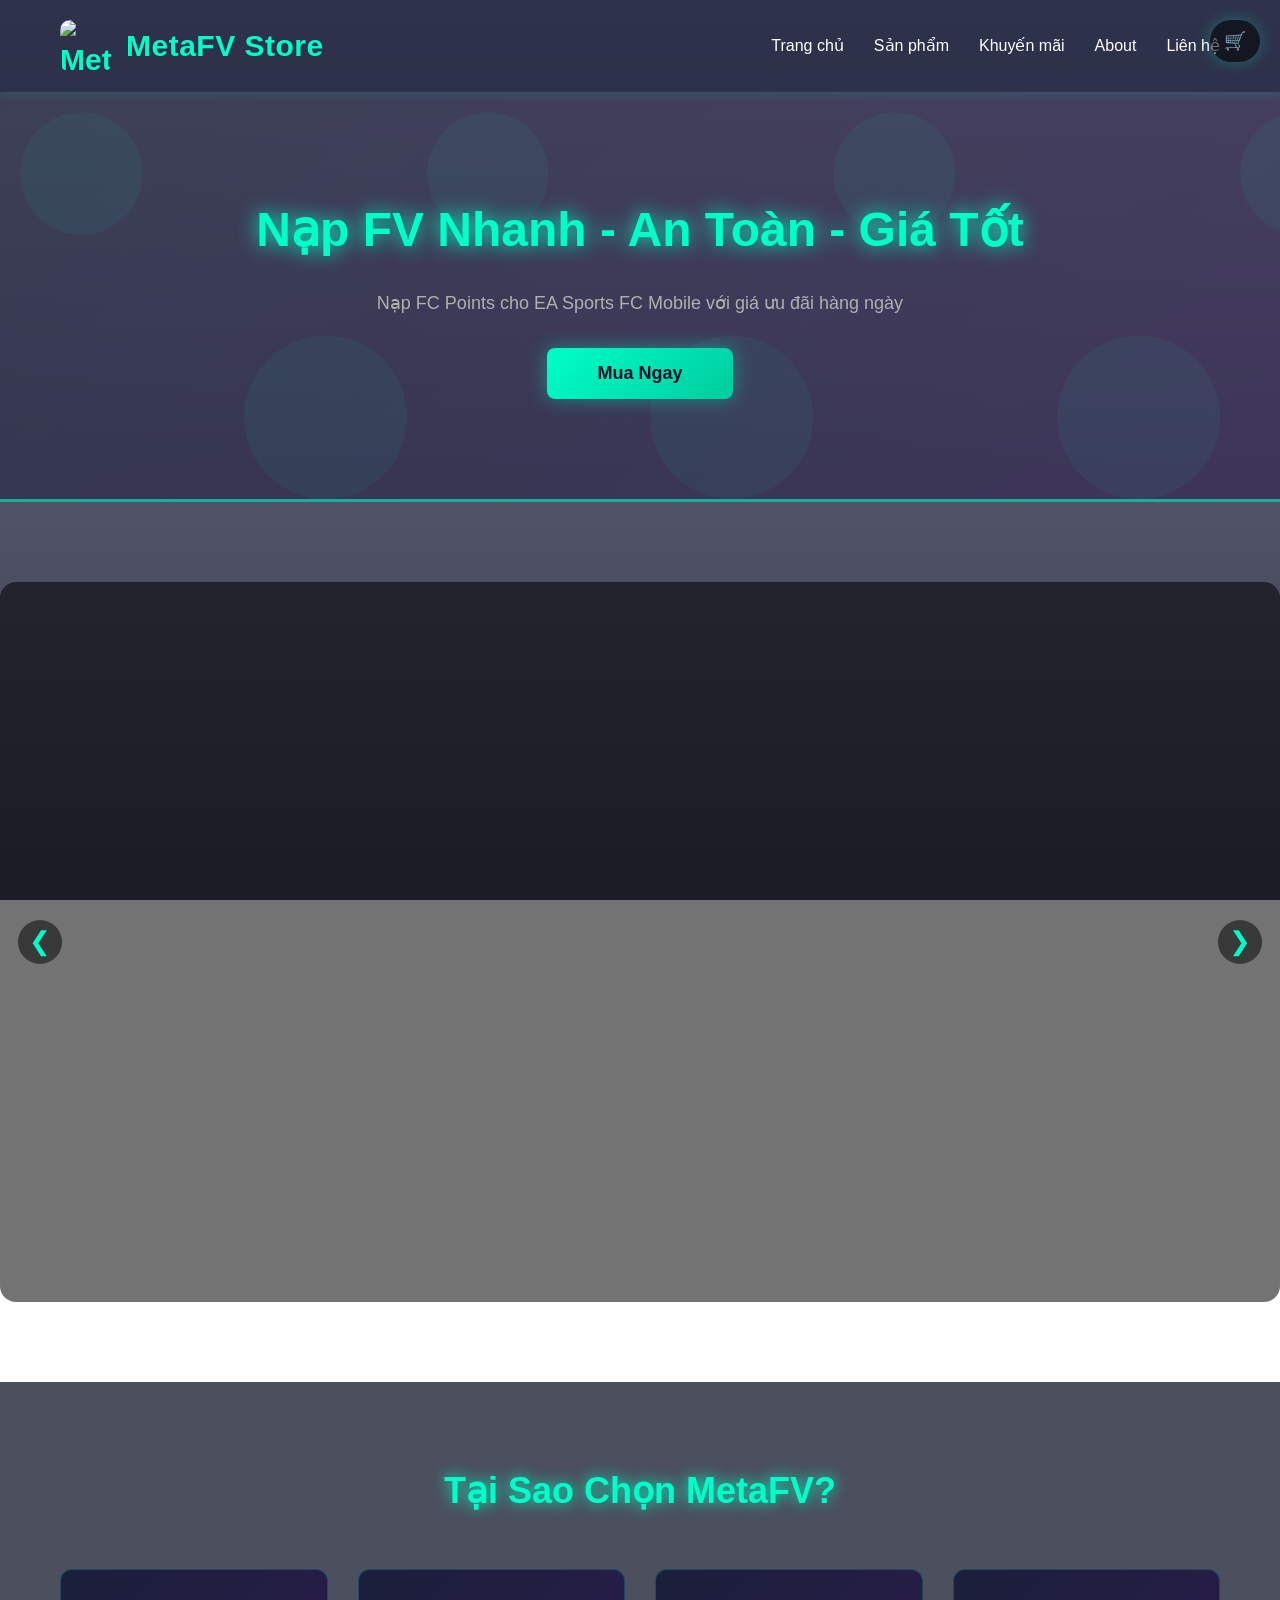
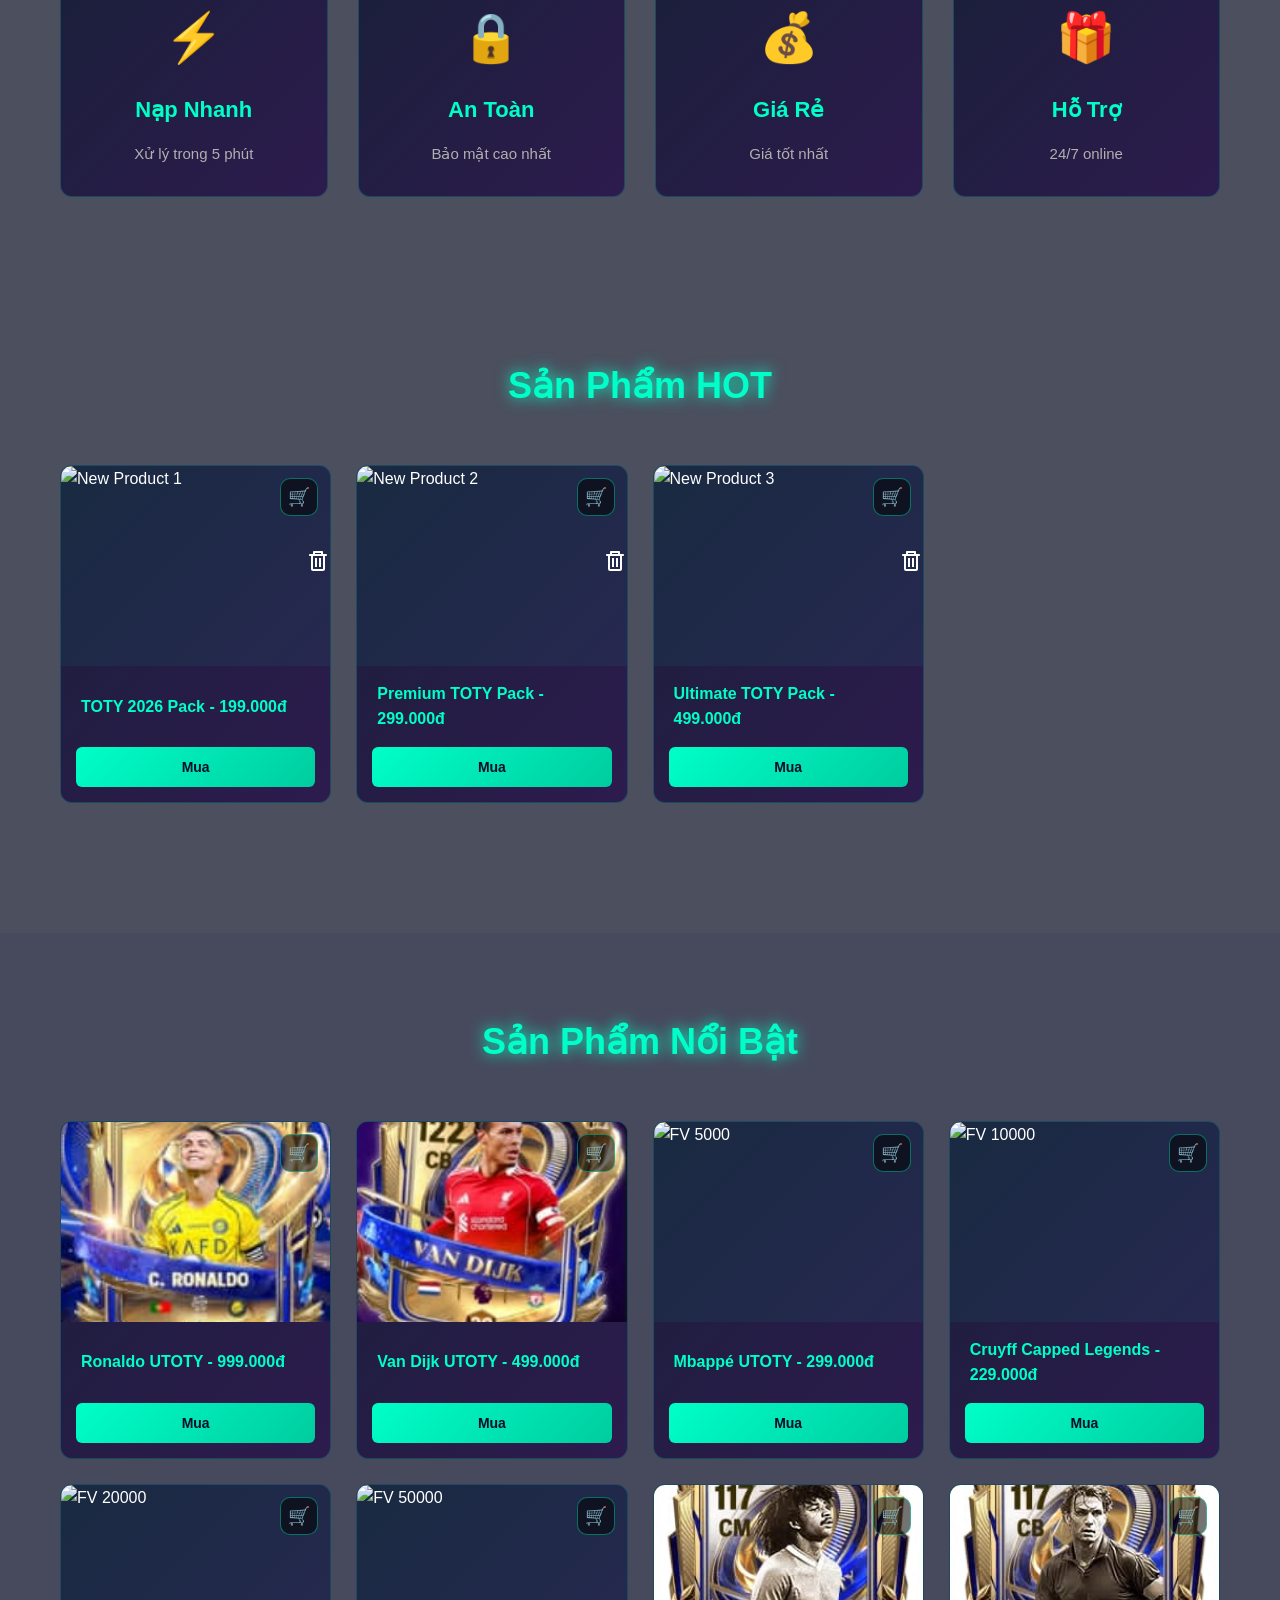
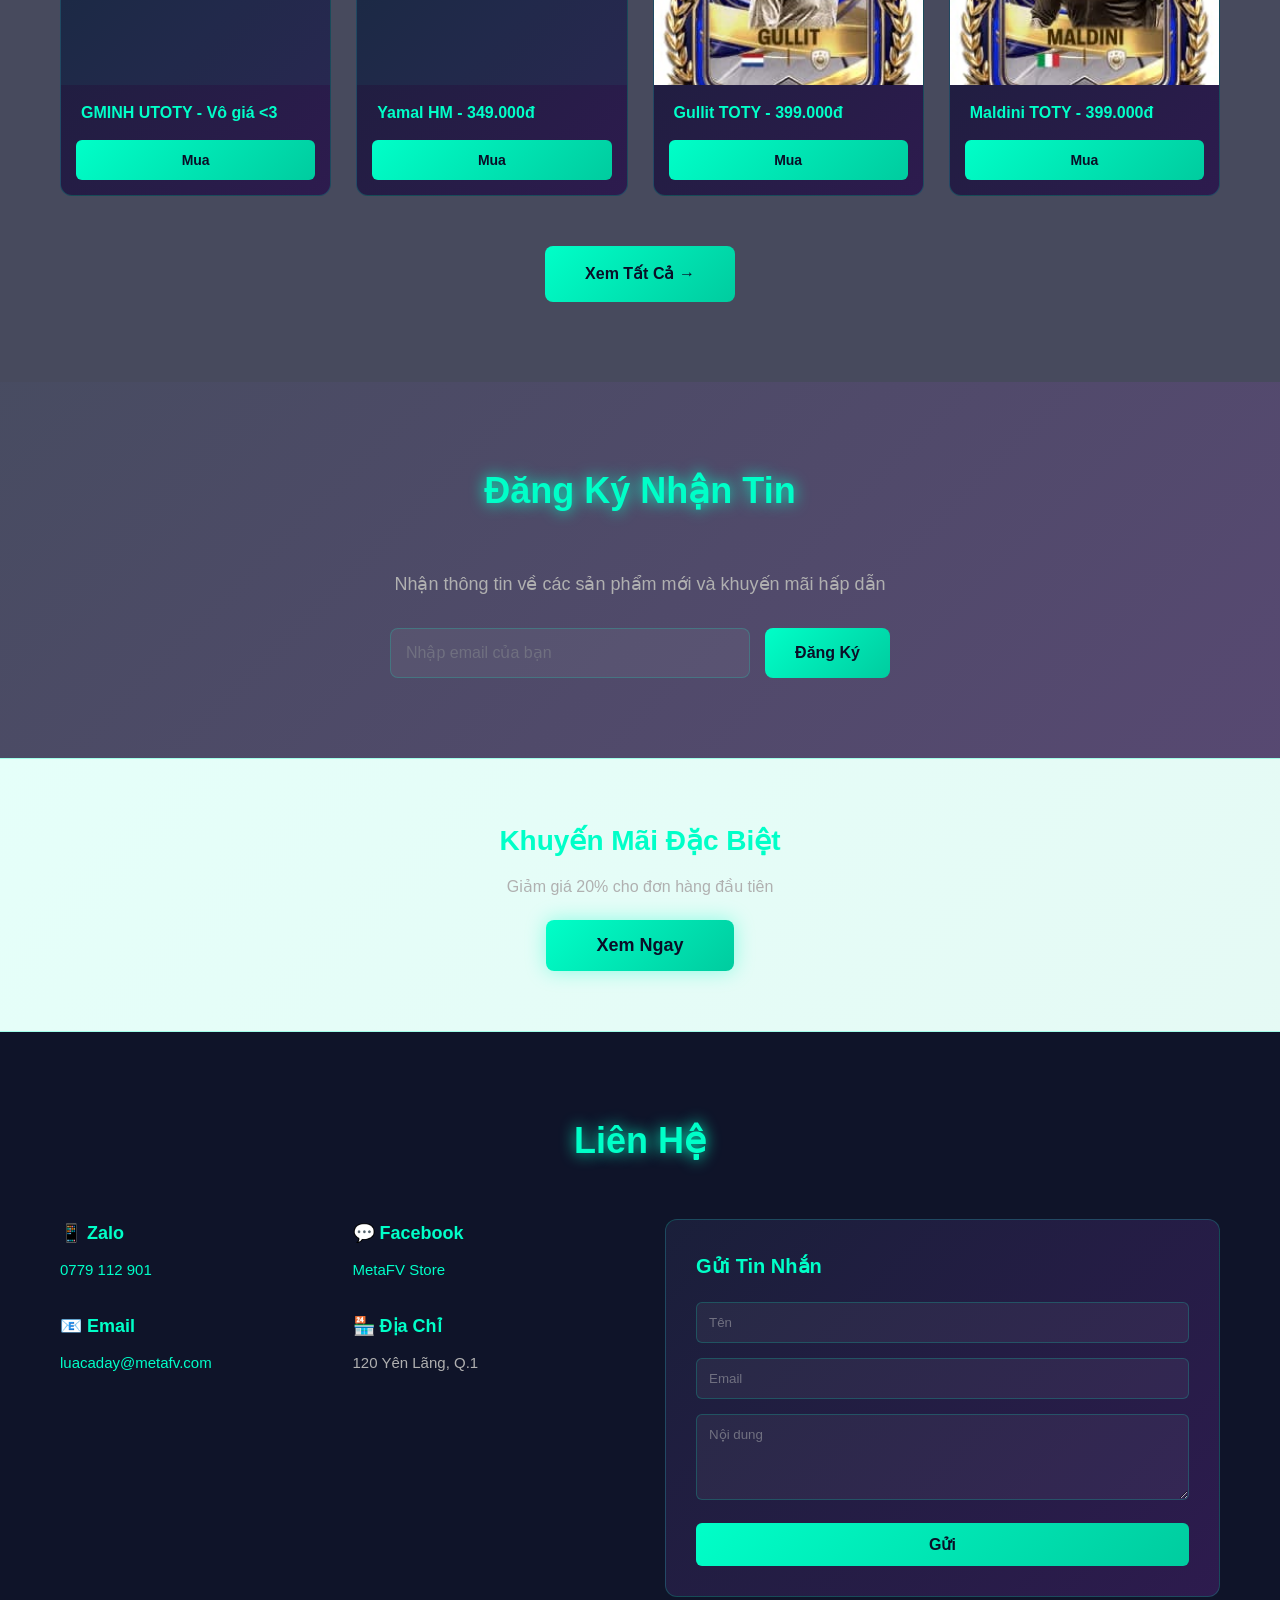
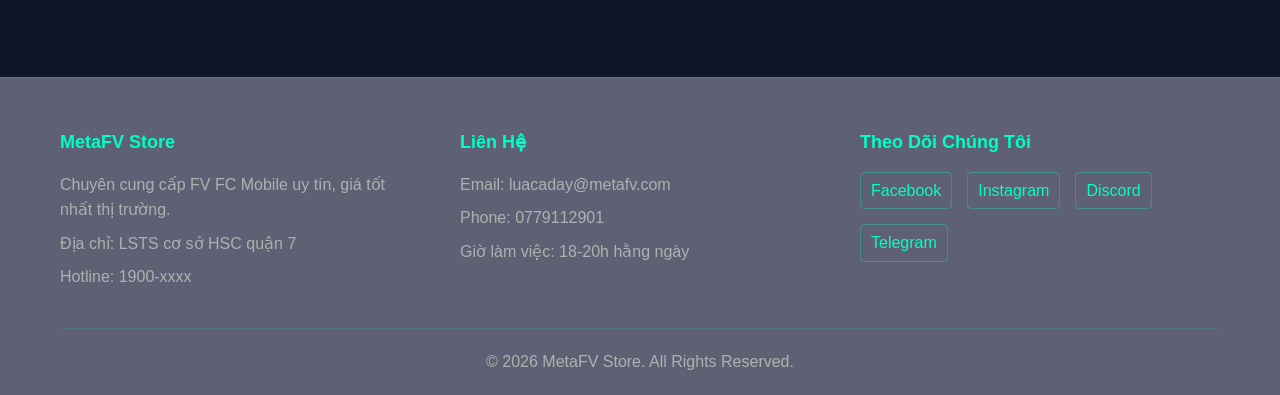
==== commit 64c61fda: "Update fmt.Println message from 'Hello' to 'Goodbye'" ====
--- a/index.html
+++ b/index.html
@@ -22,11 +22,11 @@
             </nav>
         </div>
     </header>
-    <section id="home" class="banner">
+  <section id="home" class="banner">
         <div class="banner-content">
             <h1 class="banner-title">Nạp FV Nhanh - An Toàn - Giá Tốt</h1>
             <p class="banner-desc">Nạp FC Points cho EA Sports FC Mobile với giá ưu đãi hàng ngày</p>
-            <button class="btn-cta">Mua Ngay</button>
+            <a href="products.html"><button class="btn-cta">Mua Ngay</button></a>
         </div>
     </section>
 
@@ -299,3 +299,4 @@
 </body>
 </html>
 
+
